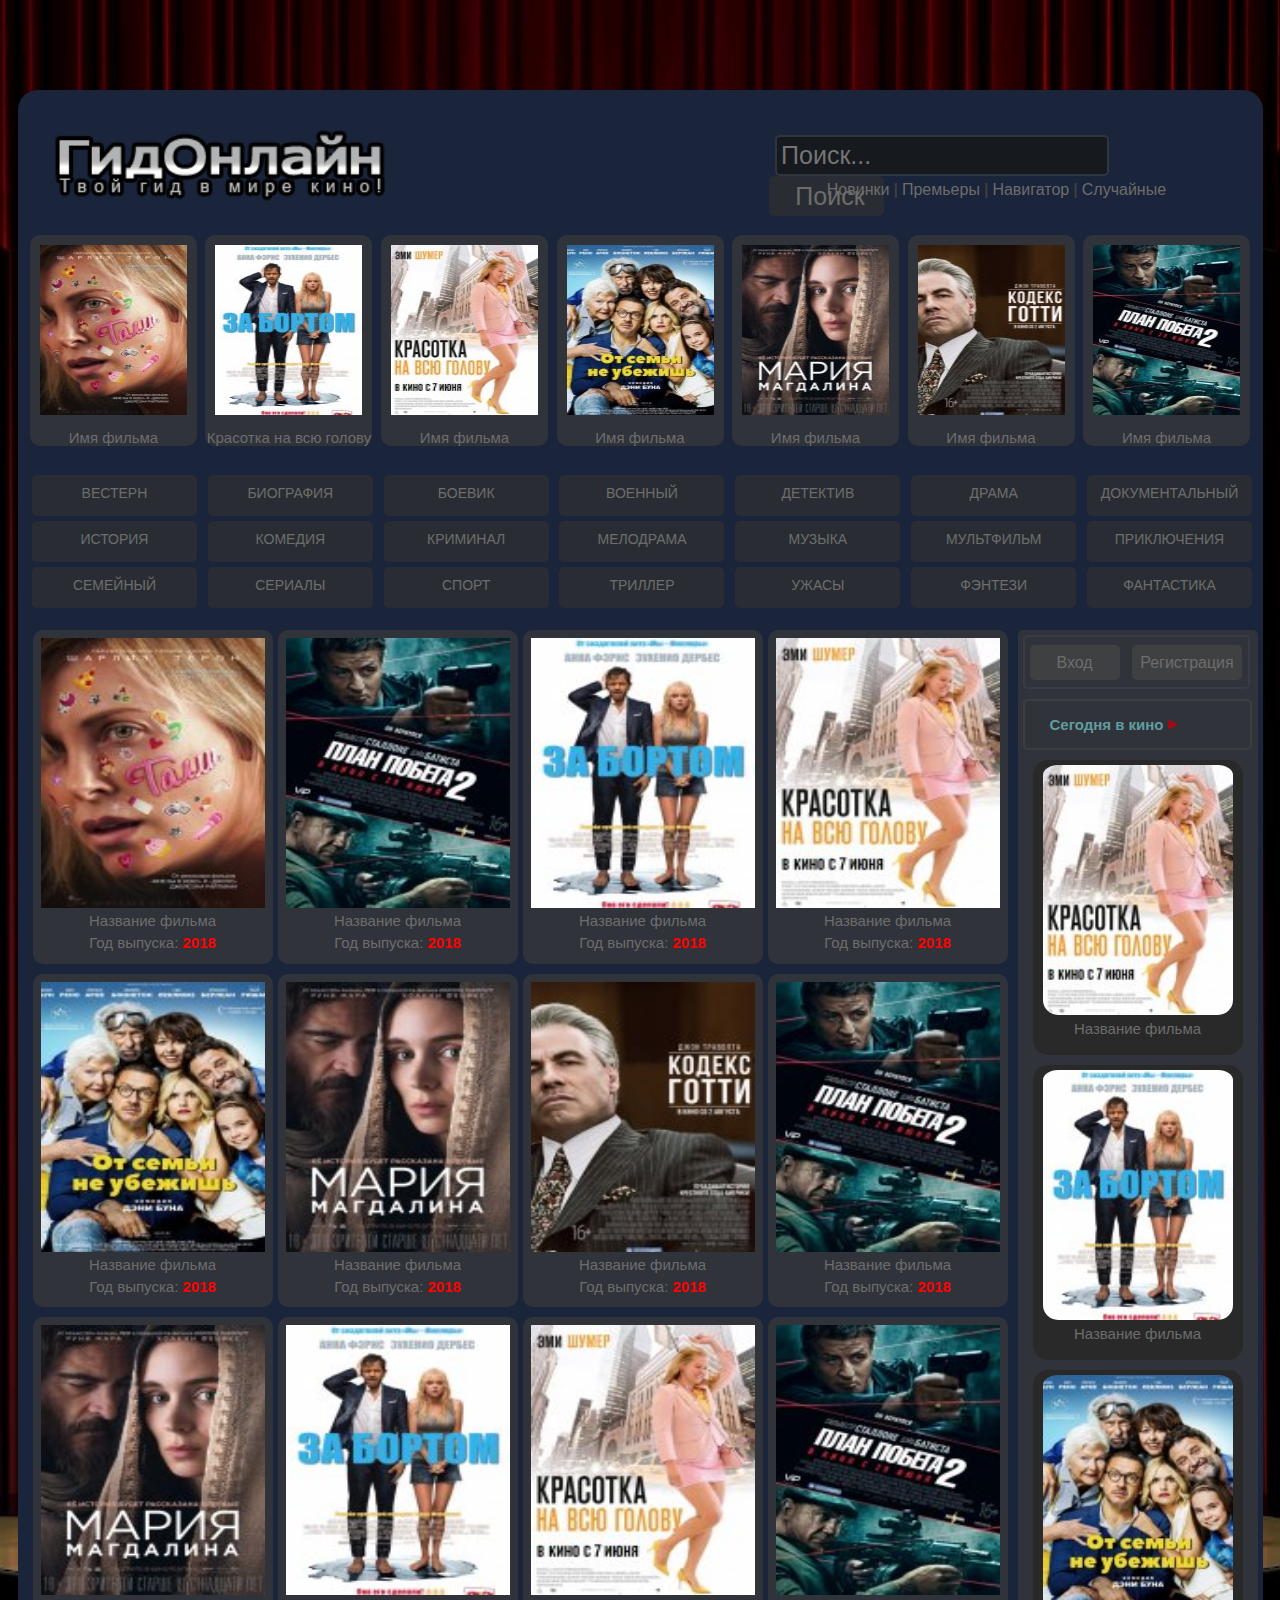
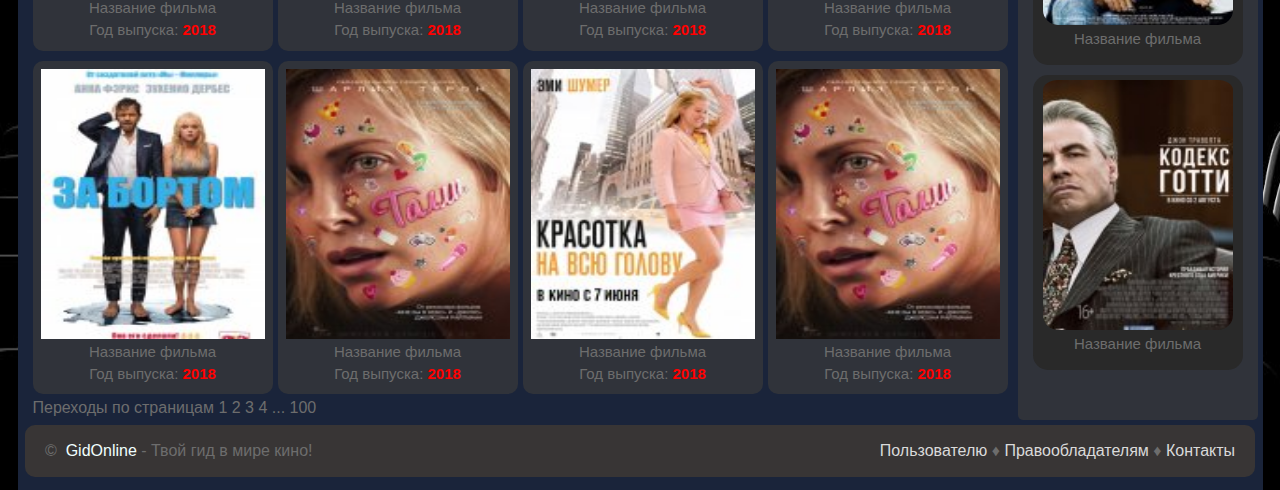
==== GidOnline/index.html @ 8ca854ca "Online cinema" ====
<!DOCTYPE html>
<html lang="ru">
<head>
    <meta charset="UTF-8">
    <meta http-equiv="X-UA-Compatible" content="ie=edge">
    <meta name="description" content="GidOnline - твой гид в мире кино. Онлайн ресурс для просмотра фильмов и сериалов.">
    <meta name="keywords" content="GidOnline, Онлайн сериалы, Онлайн смотреть фильмы">
    <title>GidOnline</title>
    <link rel="icon" href="image/ServiceImg/h-logo.png" type="image/x-icon">
    <link rel="stylesheet" href="style/style.css">
    <!--[if lt IE 9]>
        <script src="https://oss.maxcdn.com/libs/html5shiv/3.7.0/html5shiv.js"></script>
        <script src="https://oss.maxcdn.com/libs/respond.js/1.4.2/respond.min.js"></script>
    <![endif]-->
</head>
<body>
    <header class="header">
        <div class="container">
            <div class="logo">
                <a href="index.html"><img src="image/ServiceImg/gidonline.png" title="GidOnline" alt=""></a>
            </div>
            <div class="navigation">
                <div class="search">
                    <form method="get" name="search" id="search" action="#">
                        <input type="text" name="inputSearch" id="inputSearch" title="Search" class="inputSearch" placeholder="Поиск...">
                        <input id="btnSearch" title="Search" type="submit" name="submit" class="btnSearch" value=" Поиск">
                    </form>
                </div>
                <div class="menu">
                    <ul>
                        <li><a href="#" class="item-nav">Новинки</a><span>|</span></li>
                        <li><a href="#" class="item-nav">Премьеры</a><span>|</span></li>
                        <li><a href="#" class="item-nav">Навигатор</a><span>|</span></li>
                        <li><a href="#" class="item-nav">Случайные</a></li>
                    </ul>
                </div>
            </div>
        </div>
    </header>
    <section class="premiere">
       <div class="container">
           <a href="movie.html"  class="card ">
               <img src="image/1.jpg" title="image" alt="">
               <p>Имя фильма</p>
           </a>
           
           <a href="movie.html"  class="card ">
               <img src="image/2.jpg" title="image" alt="">
               <p>Красотка на всю голову</p>
           </a>
           
           <a href="movie.html"  class="card ">
               <img src="image/3.jpg" title="image" alt="">
               <p>Имя фильма </p>
           </a>
           
           <a href="movie.html"  class="card ">
               <img src="image/4.jpg" title="image" alt="">
               <p>Имя фильма</p>
           </a>
           
           <a href="movie.html"  class="card ">
               <img src="image/5.jpg" title="image" alt="">
               <p>Имя фильма</p>
           </a>
           
           <a href="movie.html"  class="card ">
               <img src="image/6.jpg" title="image" alt="">
               <p>Имя фильма</p>
           </a>
           
           <a href="movie.html"  class="card ">
               <img src="image/7.jpg" title="image" alt="">
               <p>Имя фильма</p>
           </a>
           
       </div>
    </section>
    
    <section class="genre">
       <div class="container">
           <div>
               <a href="#">вестерн</a>
               <a href="#">история</a>
               <a href="#">семейный</a>
           </div> 
           <div>
               <a href="#">биография</a>
               <a href="#">комедия</a>
               <a href="#">сериалы</a>
           </div>
           <div>
               <a href="#">боевик</a>
               <a href="#">криминал</a>
               <a href="#">спорт</a>
           </div>
           <div>
               <a href="#">военный</a>
               <a href="#">мелодрама</a>
               <a href="#">триллер</a>
           </div>
           <div>
               <a href="#">детектив</a>
               <a href="#">музыка</a>
               <a href="#">ужасы</a>
           </div>
           <div>
               <a href="#">драма</a>
               <a href="#">мультфильм</a>
               <a href="#">фэнтези</a>
           </div>
           <div class="item7">
               <a href="#">документальный</a>
               <a href="#">приключения</a> 
               <a href="#">фантастика</a>
           </div>
       </div>
    </section>
    
    
    
    <section class="content-main">
        <div class="container">
           
                <a href="movie.html" class="card">
                    <img src="image/1.jpg" alt="">
                    <p>Название фильма</p>
                    <p>Год выпуска: <span> 2018 </span></p>
                </a>
            
            <a href="movie.html" class="card">
                    <img src="image/7.jpg" alt="">
                    <p>Название фильма</p>
                    <p>Год выпуска: <span> 2018 </span></p>
                </a>
                
                <a href="movie.html" class="card">
                    <img src="image/2.jpg" alt="">
                    <p>Название фильма</p>
                    <p>Год выпуска: <span> 2018 </span></p>
                </a>
                
                <a href="movie.html" class="card">
                    <img src="image/3.jpg" alt="">
                    <p>Название фильма</p>
                    <p>Год выпуска: <span> 2018 </span></p>
                </a>
                
                <a href="movie.html" class="card">
                    <img src="image/4.jpg" alt="">
                    <p>Название фильма</p>
                    <p>Год выпуска: <span> 2018 </span></p>
                </a>
                
                <a href="movie.html" class="card">
                    <img src="image/5.jpg" alt="">
                    <p>Название фильма</p>
                    <p>Год выпуска: <span> 2018 </span></p>
                </a>
                
                
                <a href="movie.html" class="card">
                    <img src="image/6.jpg" alt="">
                    <p>Название фильма</p>
                    <p>Год выпуска: <span> 2018 </span></p>
                </a>
                
                 <a href="movie.html" class="card">
                    <img src="image/7.jpg" alt="">
                    <p>Название фильма</p>
                    <p>Год выпуска: <span> 2018 </span></p>
                </a>
                
                <a href="movie.html" class="card">
                    <img src="image/5.jpg" alt="">
                    <p>Название фильма</p>
                    <p>Год выпуска: <span> 2018 </span></p>
                </a>
                
                <a href="movie.html" class="card">
                    <img src="image/2.jpg" alt="">
                    <p>Название фильма</p>
                    <p>Год выпуска: <span> 2018 </span></p>
                </a>
                
                
                <a href="movie.html" class="card">
                    <img src="image/3.jpg" alt="">
                    <p>Название фильма</p>
                    <p>Год выпуска: <span> 2018 </span></p>
                </a>
                
                <a href="movie.html" class="card">
                    <img src="image/7.jpg" alt="">
                    <p>Название фильма</p>
                    <p>Год выпуска: <span> 2018 </span></p>
                </a>
                
                <a href="movie.html" class="card">
                    <img src="image/2.jpg" alt="">
                    <p>Название фильма</p>
                    <p>Год выпуска: <span> 2018 </span></p>
                </a>
                
                <a href="movie.html" class="card">
                    <img src="image/1.jpg" alt="">
                    <p>Название фильма</p>
                    <p>Год выпуска: <span> 2018 </span></p>
                </a>
                
                
                <a href="movie.html" class="card">
                    <img src="image/3.jpg" alt="">
                    <p>Название фильма</p>
                    <p>Год выпуска: <span> 2018 </span></p>
                </a>
                
                <a href="movie.html" class="card">
                    <img src="image/1.jpg" alt="">
                    <p>Название фильма</p>
                    <p>Год выпуска: <span> 2018 </span></p>
                </a>
            <div>Переходы по страницам 1 2 3 4 ... 100</div>
            
        </div>
        <div class="right"> 
           <div class="open">
               <button type="button" class="btn btn-Enter">Вход</button>
               <button type="button" class="btn btn-Registr">Регистрация</button>
           </div>
           <div class="cinema">
               <div class="now-cinema">
                   <h2>Сегодня в кино <img src="image/ServiceImg/Arrow.png" alt=""></h2>
               </div>
               <a href="#card" class="card">
                   <div>
                       <img src="image/3.jpg" alt="">
                       <p>Название фильма</p>
                   </div>
               </a>
               
               <a href="#card" class="card">
                   <div>
                       <img src="image/2.jpg" alt="">
                       <p>Название фильма</p>
                   </div>
               </a>
               
               <a href="#card" class="card">
                   <div>
                       <img src="image/4.jpg" alt="">
                       <p>Название фильма</p>
                   </div>
               </a>
               
               <a href="#card" class="card">
                   <div>
                       <img src="image/6.jpg" alt="">
                       <p>Название фильма</p>
                   </div>
               </a>
            </div>
        </div>
    </section>
    <footer class="footer">
        <div class="container">
            <div class="info">
                <p> ©&nbsp; <a href="#">GidOnline</a> - Твой гид в мире кино!</p>
            </div>
            <div class="info-link">
                <p><a href="faq.html">Пользователю</a> ♦ <a href="rights.html">Правообладателям</a> ♦ <a href="contact.html">Контакты</a></p>
            </div>
        </div>
    </footer>
</body>
</html>
---- GidOnline/style/style.css ----
body{
    margin: 0;
    padding: 0;
    width: 100%;
    background-image: url("../image/ServiceImg/bg1.jpg");
    background-size: 100% 100%;
    background-color: #111;
    font-family: Verdana, Geneva, sans-serif;
    color: #6d6d6d;
    -moz-user-select: none;
    -webkit-user-select: none;
    -ms-user-select: none;
    -o-user-select: none;
    user-select: none;
}

/*
    Header
*/
    
.header{
    width: 1245px;
    height: 140px;
    margin: auto;
    margin-top: 90px;
    background-color: #1a243a;
    border-radius: 20px 20px 0 0;
}

.container{
    width: 98%;
    margin: 0 auto;
    padding-top: 20px;
    display: flex;
    justify-content:space-between;
}

.container .logo img{
    width: 380px; 
    height: 100px;
}

.navigation{
    width: 445px;
    margin-right: 30px;
    position: relative;  
}

.navigation .search{
    position: absolute;
    top: 25px;
    right: 0;
    font-size: 25px;
    color: #6d6d6d;
}


.navigation .search .inputSearch{
    background-color: #16191e;
    border: 2px solid #2f363f;
    padding: 4px;
    border-radius: 5px;
    font-size: inherit;
    color: inherit;
    transition: all .4s ease-in-out;
    outline: none;
}

.navigation .search .inputSearch:hover{
    border: 2px solid #424951;
    transition: all .4s ease-in-out;
}

.navigation .search .btnSearch{
    width: 115px;
    height: 40px;
    border: none;
    background-color: #292d33;
    border-radius: 5px;
    font-size: inherit;
    margin-left:  -6px;
    color: inherit;
    cursor: pointer;
    transition: all .4s ease-in-out;
    outline: none;
}

.navigation .search .btnSearch:hover{
    border: 1px solid #3d3e3f;
    background-color: #393b3f;
    transition: all .4s ease-in-out;
}



.navigation .menu{
    position: absolute;
    top: 55px;
    right: 50px;
    font-size: 16px;
    color: #6d6d6d;
}

.navigation .menu ul{
    display: flex;
    list-style: none;
}

.navigation .menu a{
    text-decoration: none;
    padding-right: 4px;
    padding-left: 4px; 
    color: #6d6d6d;
}

.navigation .menu a:hover{
    color: #999494;
    transition: all .4s ease-in-out;
}

.navigation .menu span{
    font-weight: bold;
    color: #3f3e3e;
}

/*
    Header
*/



/*
    Premiere
*/

.premiere{
    width: 1245px;
    height: 245px;
    margin: 0 auto;
    background-color: #1a243a;
}

.premiere .container{
    padding: 5px 0;
}

.premiere .container .card{
    width: 167px;
    background-color: #30333a;
    text-decoration: none;
    border-radius: 10px;
    transition: all .2s ease-in-out;
}

.premiere .card img{
    width: 147px;
    height: 170px;
    margin: 10px;
}

.premiere .card p{
    text-align: center;
    font-size: 15px;
    margin: 0;
    overflow: hidden;
    color: #6d6d6d;
}

.premiere .card:hover{
    background-color: #44464c;
    transition: all .2s ease-in-out;
}


/*
    Premiere
*/

/*
    Genre
*/
.genre{
    width: 1245px;
    height: 150px;
    margin: 0 auto;
    background-color: #1a243a;
}

.genre .container{
    padding: 0;
}

.genre .container div{
    width: 165px;
    transition: all .2s ease-in-out;
}

.genre .container div  a{
    display: inline-block;
    width: 165px;
    height: 31px;
    border: none;
    text-decoration: none;
    text-align: center;
    vertical-align:middle;
    padding-top: 10px;
    background-color: #292d33;
    border-radius: 5px;
    font-size: 14px;
    text-transform: uppercase;
    margin: 0 5px 5px 2px; 
    color: inherit;
    cursor: pointer;
    transition: all .4s ease-in-out;
    outline: none;
}

.genre .container div  a:hover{
    background-color: #464a51;
}

/*
    Genre
*/

/*
    Content-main
*/
.content-main{
    display: flex;
    width: 1245px;
    min-height: 1350px;
    margin: 0 auto;
    background-color: #1a243a;
}

.content-main .container{
    width: 980px;
    height: 1450px;
    padding: 0;
    margin: 0;
    margin-left: 15px;
    flex-wrap: wrap;
    justify-content: flex-start;
}


.content-main .container .card{
    width: 240px;
    background-color: #30333a;
    text-decoration: none;
    border-radius: 10px;
    transition: all .3s ease-in-out;
    margin: 5px;
    margin-left: 0;
}

.content-main .card img{
    width: 224px;
    height: 270px;
    margin: 8px;
    margin-bottom: 0;
}

.content-main .card p{
    text-align: center;
    font-size: 15px;
    margin: 0;
    overflow: hidden;
    color: #6d6d6d;
}

.content-main .card span{
    color: red;
    font-weight: 600;
}

.content-main .card p:last-child{
    padding: 5px 0;
}

.content-main .card:hover{
    background-color: #44464c;
    transition: all .3s ease-in-out;
}



/*
    right
*/

.content-main .right{
    width: 230px;
    height: 1380px;
    margin: 5px;
    padding: 5px;
    border-radius: 5px;
    background-color: #30333a;
}

.right .open{
    width: 223px;
    height: 50px;
    border: 2px solid #393c42;
    border-radius: 5px;
}

.right .open .btn{
    height: 35px;
    border: none;
    margin: 8px 4px;
    background-color: #3f4042;
    border-radius: 5px;
    font-size: inherit;
    color: inherit;
    cursor: pointer;
    transition: all .4s ease-in-out;
    outline: none;
}

.right .open .btn:hover{
    border: 1px solid #3d3e3f;
    background-color: #464a51;
    transition: all .4s ease-in-out;
}

.right .open .btn-Enter{
    width: 90px;
    margin-left: 5px;
}

.right .open .btn-Registr{
    width: 110px;
}

.now-cinema{
    width: 225px;
    margin: 0;
    margin-top: 10px;
    border-radius: 5px;
    border: 2px solid #3d3e3f;
    transition: all .4s ease-in-out;
}

.now-cinema h2{
    font-size: 15px;  
    padding-left: 25px;
    margin: 15px 0;
    color: cadetblue;
}

.cinema .card{
    text-decoration: none;
    font-size: 15px;
}

.cinema .card div{
    width: 210px;
    height: 295px;
    margin: auto;
    margin-top: 10px;
    border-radius: 15px;
    background-color: #292929;
    transition: all .3s ease-in-out;
    margin-bottom: 10px;
}

.cinema .card :hover{
    background-color: #aba;
    color: red;
    transition: all .3s ease-in-out;
}

.cinema .card div img{
    display: block;
    margin: 0 auto;
    width: 190px;
    height: 250px;
    padding: 5px 0 0 0;
    border-radius: 15px;
}


/*
    right
*/


/*
    Content-main
*/


/*
    Footer
*/

.footer{
    width: 1245px;
    height: 65px;
    margin: 0 auto;
    background-color: #1a243a;
}

.footer .container{
    background-color: #383535;
    border-radius: 10px;
    padding: 1px 5px;
    
}

.info{
    padding-left: 15px; 
}

.info a{
    text-decoration: none;
    color: azure;
}

.info-link{
    padding-right: 15px;
}


.info-link a{
    text-decoration: none;
    color: #dadada;
}

/*
    Footer
*/





/*
        FAQ .html
*/



.faq{
    width: 1245px;
    height: 755px;
    margin: auto;
    background-color: #1a243a;
    
}

.main .container{
    display: block;
    border: 2px solid #34363e;
    border-radius: 5px;
    padding: 8px;
    background-color: #151c25;
    width: 95%;
}

.faq h1{
    text-align: center;
    background-color: #34363e;
    border-radius: 5px;
}

.faq h3{
    padding: 5px; 
    background-color: #34363e;
    border-radius: 5px;
    margin: 0;
}


.faq p{
    padding: 5px; 
    text-align: justify;
    border-radius: 5px;
    margin: 5px 20px;
}

.faq span{
    color: #a01313;
}


/*
        FAQ .html
*/


/*
        CONTACT .html
*/


.contact{
    width: 1245px;
    height: 530px;
    margin: auto;
    background-color: #1a243a;
    
}

.contact .container{
    height: 500px; 
    position: relative;
    display: block;
    border: 2px solid #34363e;
    border-radius: 5px;
    padding: 8px;
    background-color: #151c25;
    width: 95%;
}


.contact .email{
    border-radius: 10px;
    background-color: #222325;
    padding: 10px;
}

.contact .email a{
    text-decoration: none;
    color: darkred;
}

.contact img{
    width: 350px;
    height: 200px;
    position: absolute;
    bottom: 180px;
    right: 100px;
}




/*
        CONTACT .html
*/


/*
        Movie.html
*/

.content-main .container{
    height:  auto;
}

.container .info-movie{
    width: 940px;
    height: 350px;
    display: flex;
    justify-content: flex-start;
    background-color: #30333a;
    padding: 10px;
    margin-top: 5px;
    border-radius: 5px;
    
}

.info-movie .img-logo {
    height: 350px;
}

.info-movie .img-logo img{
    width: 200px;
    height: 320px;
    border: 1px solid #000;
}

.info-movie .info-text{
    height: 350px;
    padding: 0 5px 5px 5px;
    margin-left: 30px;
}

.r-1 {
    background-color: #222;
}

.info-text .r-1{
    display: flex;
    justify-content: flex-start;
    width:  auto;
    height: 50px;
}

.info-text .r-2{
    display: flex;
    justify-content: flex-start;
    width:  auto;
    height: 50px;
}

.info-item{
    width: 190px;
    margin-left: 5px;
    padding-left: 5px;
}

.info-answer{
    margin-left: 50px;
    padding-right: 5px;
    margin-right: 5px;
}

.info-answer p span{
    text-transform: uppercase;
}

.info-answer span::first-letter {
    color: #F00;
    font-weight: bold;
    font-size: 16px;
    margin-right: 1px;
}


/*
    About-movie
*/

.about-movie{
    box-sizing: border-box;
    margin: 10px 0;
    padding: 0 10px;
    width: 960px;
    border-radius: 5px;
    background-color:  #30333a;
    text-align: justify;
}

.about-movie h3{
    display: inline-block;
    font-size: 26px;
    font-weight: 500;
    margin: 15px 0;
}

.about-movie h3::first-letter{
    color: red;
    font-weight: bold;
}

.container .about-movie p{
    margin: 0;
    line-height: 26px;
}

.container .video-trailer {
    overflow: hidden;
    border-radius: 15px;
}

/*
    About-movie
*/

/*
    commit
*/

.commit {
    overflow: hidden;
   min-height: 300px;
   margin: 10px 0;
   padding: 10px ;
   box-sizing: border-box;
   width: 960px;
   background-color: #222;
   border-radius: 10px;
}

.commit .title-cm{
    display: inline-block;
    font-size: 19px;
}

.commit .title-cm::first-letter {
    color: #F00;
    font-weight: bold;
    font-size: 20px;
    margin-right: 1px;
}

.contact-form{
    margin: 8px 0;
}

.contact-form input, textarea{
    background-color: #3d3939;
    border: none;
    font-size: 18px;
    color: #ccc;
    line-height: 25px;
    box-sizing: border-box;
    padding: 2px 2px;
}

.comment-form .comment{
    width: 600px;
    height: 150px;
}

.form-input input{
    width: 115px;
    height: 40px;
    border: none;
    background-color: #3d3939;
    border-radius: 5px;
    font-size: inherit;
    color: inherit;
    cursor: pointer;
    transition: all .4s ease-in-out;
    outline: none;
    font-weight: 700;
}

.form-input input:hover{
    background-color: #545050;
    transition: all .4s ease-in-out;
}

/*
    commit
*/

/*
        Movie.html
*/
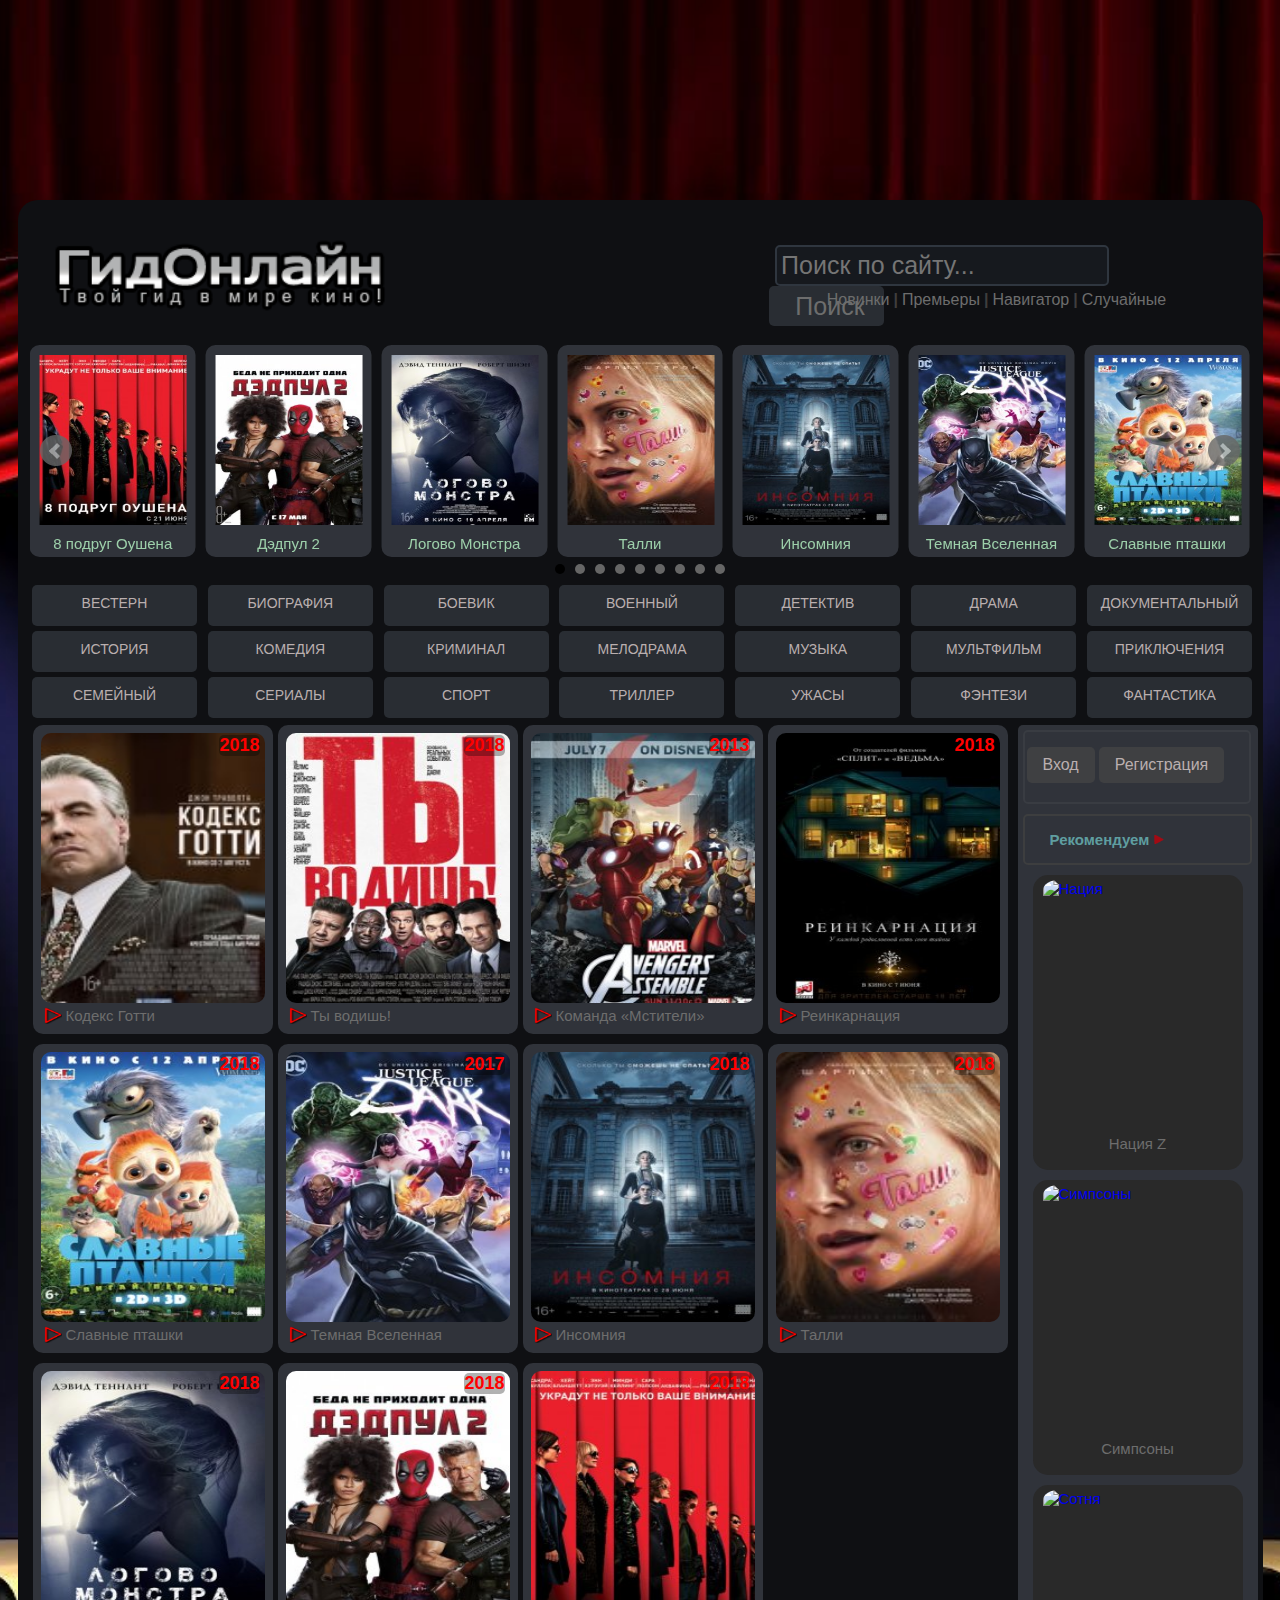
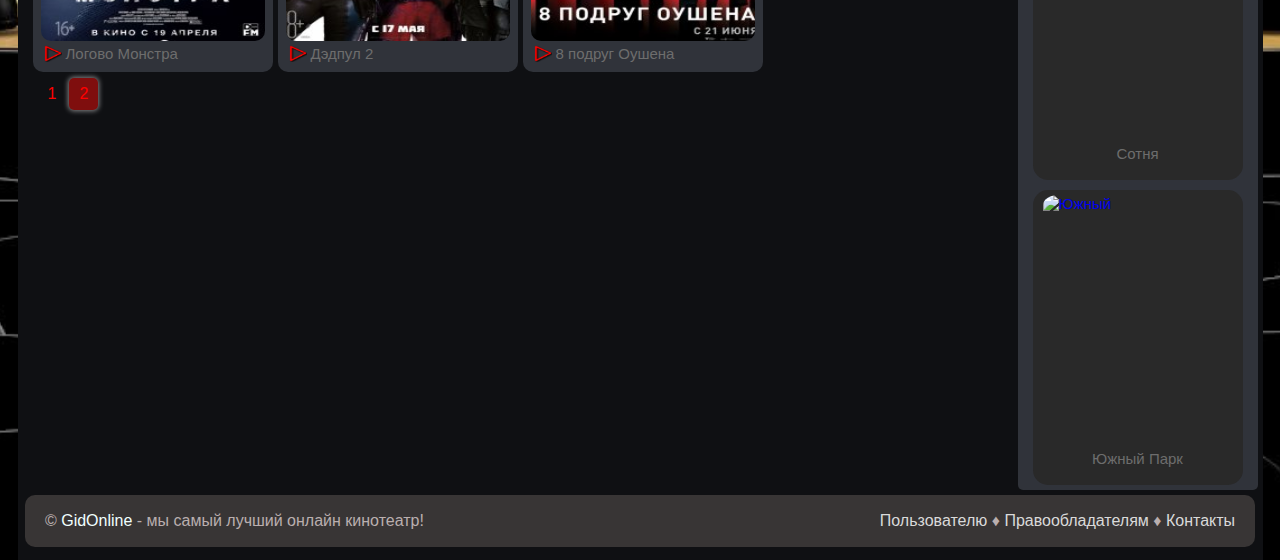
==== commit d8254852: "add new style gidonline site" ====
--- a/GidOnline/index.html
+++ b/GidOnline/index.html
@@ -1,276 +1,286 @@
+﻿
 <!DOCTYPE html>
 <html lang="ru">
 <head>
     <meta charset="UTF-8">
-    <meta http-equiv="X-UA-Compatible" content="ie=edge">
-    <meta name="description" content="GidOnline - твой гид в мире кино. Онлайн ресурс для просмотра фильмов и сериалов.">
+    <meta http-equiv="X-UA-Compatible" content="IE=edge">
+    <meta name="viewport" content="width=device-width, initial-scale=1">
+    <title>GidOnline - мы самый лучший онлайн кинотеатр!</title>
+    <meta name="description" content="GidOnline - мы самый лучший онлайн кинотеатр!. Онлайн ресурс для просмотра фильмов и сериалов.">
+    <meta property="og:title" content=GidOnline - мы самый лучший онлайн кинотеатр!>
+    <meta property="og:type" content="article">
     <meta name="keywords" content="GidOnline, Онлайн сериалы, Онлайн смотреть фильмы">
-    <title>GidOnline</title>
+    <meta property="og:description" content="GidOnline - мы самый лучший онлайн кинотеатр!. Онлайн ресурс для просмотра фильмов и сериалов.">
+    <meta property="og:url" content="https://GidOnline.net">
     <link rel="icon" href="image/ServiceImg/h-logo.png" type="image/x-icon">
+    <link href="style/jquery.bxslider.min.css" rel="stylesheet" />
     <link rel="stylesheet" href="style/style.css">
+
+
     <!--[if lt IE 9]>
-        <script src="https://oss.maxcdn.com/libs/html5shiv/3.7.0/html5shiv.js"></script>
-        <script src="https://oss.maxcdn.com/libs/respond.js/1.4.2/respond.min.js"></script>
-    <![endif]-->
+     <script src="https://html5shiv.googlecode.com/svn/trunk/html5.js"></script><![endif]-->
 </head>
-<body>
+<body id="top">
     <header class="header">
         <div class="container">
             <div class="logo">
-                <a href="index.html"><img src="image/ServiceImg/gidonline.png" title="GidOnline" alt=""></a>
+                <a href='/'><img src="image/ServiceImg/gidonline.png" title="GidOnline - самый лучший онлайн кинотеатр!" alt=""></a>
             </div>
             <div class="navigation">
                 <div class="search">
-                    <form method="get" name="search" id="search" action="#">
-                        <input type="text" name="inputSearch" id="inputSearch" title="Search" class="inputSearch" placeholder="Поиск...">
-                        <input id="btnSearch" title="Search" type="submit" name="submit" class="btnSearch" value=" Поиск">
+                    <form action="/" id="search" method="post">
+                        <input type="text" name="inputSearch" id="inputSearch" title="Search" class="inputSearch" placeholder="Поиск по сайту...">
+                        <input id="btnSearch" type="submit" name="submit" class="btnSearch" value=" Поиск">
                     </form>
                 </div>
                 <div class="menu">
                     <ul>
-                        <li><a href="#" class="item-nav">Новинки</a><span>|</span></li>
+                        <li><a class="item-nav" href="/Home/newsMovie">Новинки</a><span>|</span></li>
                         <li><a href="#" class="item-nav">Премьеры</a><span>|</span></li>
                         <li><a href="#" class="item-nav">Навигатор</a><span>|</span></li>
-                        <li><a href="#" class="item-nav">Случайные</a></li>
+                        <li> <a class="item-nav" href="/Home/random">Случайные</a></li>
                     </ul>
                 </div>
             </div>
         </div>
     </header>
+
+
+
     <section class="premiere">
-       <div class="container">
-           <a href="movie.html"  class="card ">
-               <img src="image/1.jpg" title="image" alt="">
-               <p>Имя фильма</p>
-           </a>
-           
-           <a href="movie.html"  class="card ">
-               <img src="image/2.jpg" title="image" alt="">
-               <p>Красотка на всю голову</p>
-           </a>
-           
-           <a href="movie.html"  class="card ">
-               <img src="image/3.jpg" title="image" alt="">
-               <p>Имя фильма </p>
-           </a>
-           
-           <a href="movie.html"  class="card ">
-               <img src="image/4.jpg" title="image" alt="">
-               <p>Имя фильма</p>
-           </a>
-           
-           <a href="movie.html"  class="card ">
-               <img src="image/5.jpg" title="image" alt="">
-               <p>Имя фильма</p>
-           </a>
-           
-           <a href="movie.html"  class="card ">
-               <img src="image/6.jpg" title="image" alt="">
-               <p>Имя фильма</p>
-           </a>
-           
-           <a href="movie.html"  class="card ">
-               <img src="image/7.jpg" title="image" alt="">
-               <p>Имя фильма</p>
-           </a>
-           
-       </div>
+        <div class="container">
+            <ul class="bxslider ">
+                <li class="card">
+                    <a href='/Home/Movie/1' class="card ">
+                        <img img src=image/LogoMovieImg/7ac196477_200x300.jpg alt=8 подруг Оушена>
+                        <p>8 подруг Оушена</p>
+                    </a>
+                </li>
+                <li class="card">
+                    <a href='/Home/Movie/2' class="card ">
+                        <img img src=image/LogoMovieImg/cb8f66329_200x300.jpg alt=Дэдпул 2>
+                        <p>Дэдпул 2</p>
+                    </a>
+                </li>
+                <li class="card">
+                    <a href='/Home/Movie/27' class="card ">
+                        <img img src=image/LogoMovieImg/8340bf316_200x300.jpg alt=Логово Монстра>
+                        <p>Логово Монстра</p>
+                    </a>
+                </li>
+                <li class="card">
+                    <a href='/Home/Movie/28' class="card ">
+                        <img img src=image/LogoMovieImg/1.jpg alt=Талли>
+                        <p>Талли</p>
+                    </a>
+                </li>
+                <li class="card">
+                    <a href='/Home/Movie/30' class="card ">
+                        <img img src=image/LogoMovieImg/8162d28e0_200x300.jpg alt=Инсомния>
+                        <p>Инсомния</p>
+                    </a>
+                </li>
+                <li class="card">
+                    <a href='/Home/Movie/31' class="card ">
+                        <img img src=image/LogoMovieImg/cef6ce5d7_200x300.jpg alt=Темная Вселенная>
+                        <p>Темная Вселенная</p>
+                    </a>
+                </li>
+                <li class="card">
+                    <a href='/Home/Movie/33' class="card ">
+                        <img img src=image/LogoMovieImg/cef6ce5d17_200x300.jpg alt=Славные пташки>
+                        <p>Славные пташки</p>
+                    </a>
+                </li>
+                <li class="card">
+                    <a href='/Home/Movie/34' class="card ">
+                        <img img src=image/LogoMovieImg/cef6c1e5d17_200x300.jpg alt=Реинкарнация>
+                        <p>Реинкарнация</p>
+                    </a>
+                </li>
+                <li class="card">
+                    <a href='/Home/Movie/35' class="card ">
+                        <img img src=image/LogoMovieImg/18d7476242_200x300.jpg alt=Команда &#171;Мстители&#187;>
+                        <p>Команда &#171;Мстители&#187;</p>
+                    </a>
+                </li>
+            </ul>
+        </div>
     </section>
-    
+    <script src="js/jquery-3.3.1.min.js"></script>
+
+    <script>
+    $(document).ready(function () {
+        $('.bxslider').bxSlider({
+            mode: 'horizontal',
+            moveSlides: 1,
+            slideMargin: 10,
+            infiniteLoop: true,
+            slideWidth: 500,
+            minSlides: 7,
+            maxSlides: 9,
+            speed: 800
+        });
+    });
+    </script>
+
     <section class="genre">
-       <div class="container">
-           <div>
-               <a href="#">вестерн</a>
-               <a href="#">история</a>
-               <a href="#">семейный</a>
-           </div> 
-           <div>
-               <a href="#">биография</a>
-               <a href="#">комедия</a>
-               <a href="#">сериалы</a>
-           </div>
-           <div>
-               <a href="#">боевик</a>
-               <a href="#">криминал</a>
-               <a href="#">спорт</a>
-           </div>
-           <div>
-               <a href="#">военный</a>
-               <a href="#">мелодрама</a>
-               <a href="#">триллер</a>
-           </div>
-           <div>
-               <a href="#">детектив</a>
-               <a href="#">музыка</a>
-               <a href="#">ужасы</a>
-           </div>
-           <div>
-               <a href="#">драма</a>
-               <a href="#">мультфильм</a>
-               <a href="#">фэнтези</a>
-           </div>
-           <div class="item7">
-               <a href="#">документальный</a>
-               <a href="#">приключения</a> 
-               <a href="#">фантастика</a>
-           </div>
-       </div>
+        <div class="container">
+            <div>
+                <a href="">Вестерн</a>
+                <a href="">История</a>
+                <a href="">Семейный</a>
+            </div>
+            <div>
+                <a href="">Биография</a>
+                <a href="">Комедия</a>
+                <a href="">Сериалы</a>
+            </div>
+            <div>
+                <a href="">Боевик</a>
+                <a href="">Криминал</a>
+                <a href="">Спорт</a>
+            </div>
+            <div>
+                <a href="">Военный</a>
+                <a href="">Мелодрама</a>
+                <a href="">Триллер</a>
+            </div>
+            <div>
+                <a href="">Детектив</a>
+                <a href="">Музыка</a>
+                <a href="">Ужасы</a>
+            </div>
+            <div>
+                <a href="">Драма</a>
+                <a href="">Мультфильм</a>
+                <a href="">Фэнтези</a>
+            </div>
+            <div class="item7">
+                <a href="">Документальный</a>
+                <a href="">Приключения</a>
+                <a href="">Фантастика</a>
+            </div>
+        </div>
     </section>
-    
-    
-    
+
     <section class="content-main">
         <div class="container">
-           
-                <a href="movie.html" class="card">
-                    <img src="image/1.jpg" alt="">
-                    <p>Название фильма</p>
-                    <p>Год выпуска: <span> 2018 </span></p>
-                </a>
-            
-            <a href="movie.html" class="card">
-                    <img src="image/7.jpg" alt="">
-                    <p>Название фильма</p>
-                    <p>Год выпуска: <span> 2018 </span></p>
-                </a>
-                
-                <a href="movie.html" class="card">
-                    <img src="image/2.jpg" alt="">
-                    <p>Название фильма</p>
-                    <p>Год выпуска: <span> 2018 </span></p>
-                </a>
-                
-                <a href="movie.html" class="card">
-                    <img src="image/3.jpg" alt="">
-                    <p>Название фильма</p>
-                    <p>Год выпуска: <span> 2018 </span></p>
-                </a>
-                
-                <a href="movie.html" class="card">
-                    <img src="image/4.jpg" alt="">
-                    <p>Название фильма</p>
-                    <p>Год выпуска: <span> 2018 </span></p>
-                </a>
-                
-                <a href="movie.html" class="card">
-                    <img src="image/5.jpg" alt="">
-                    <p>Название фильма</p>
-                    <p>Год выпуска: <span> 2018 </span></p>
-                </a>
-                
-                
-                <a href="movie.html" class="card">
-                    <img src="image/6.jpg" alt="">
-                    <p>Название фильма</p>
-                    <p>Год выпуска: <span> 2018 </span></p>
-                </a>
-                
-                 <a href="movie.html" class="card">
-                    <img src="image/7.jpg" alt="">
-                    <p>Название фильма</p>
-                    <p>Год выпуска: <span> 2018 </span></p>
-                </a>
-                
-                <a href="movie.html" class="card">
-                    <img src="image/5.jpg" alt="">
-                    <p>Название фильма</p>
-                    <p>Год выпуска: <span> 2018 </span></p>
-                </a>
-                
-                <a href="movie.html" class="card">
-                    <img src="image/2.jpg" alt="">
-                    <p>Название фильма</p>
-                    <p>Год выпуска: <span> 2018 </span></p>
-                </a>
-                
-                
-                <a href="movie.html" class="card">
-                    <img src="image/3.jpg" alt="">
-                    <p>Название фильма</p>
-                    <p>Год выпуска: <span> 2018 </span></p>
-                </a>
-                
-                <a href="movie.html" class="card">
-                    <img src="image/7.jpg" alt="">
-                    <p>Название фильма</p>
-                    <p>Год выпуска: <span> 2018 </span></p>
-                </a>
-                
-                <a href="movie.html" class="card">
-                    <img src="image/2.jpg" alt="">
-                    <p>Название фильма</p>
-                    <p>Год выпуска: <span> 2018 </span></p>
-                </a>
-                
-                <a href="movie.html" class="card">
-                    <img src="image/1.jpg" alt="">
-                    <p>Название фильма</p>
-                    <p>Год выпуска: <span> 2018 </span></p>
-                </a>
-                
-                
-                <a href="movie.html" class="card">
-                    <img src="image/3.jpg" alt="">
-                    <p>Название фильма</p>
-                    <p>Год выпуска: <span> 2018 </span></p>
-                </a>
-                
-                <a href="movie.html" class="card">
-                    <img src="image/1.jpg" alt="">
-                    <p>Название фильма</p>
-                    <p>Год выпуска: <span> 2018 </span></p>
-                </a>
-            <div>Переходы по страницам 1 2 3 4 ... 100</div>
-            
-        </div>
-        <div class="right"> 
-           <div class="open">
-               <button type="button" class="btn btn-Enter">Вход</button>
-               <button type="button" class="btn btn-Registr">Регистрация</button>
-           </div>
-           <div class="cinema">
-               <div class="now-cinema">
-                   <h2>Сегодня в кино <img src="image/ServiceImg/Arrow.png" alt=""></h2>
-               </div>
-               <a href="#card" class="card">
-                   <div>
-                       <img src="image/3.jpg" alt="">
-                       <p>Название фильма</p>
-                   </div>
-               </a>
-               
-               <a href="#card" class="card">
-                   <div>
-                       <img src="image/2.jpg" alt="">
-                       <p>Название фильма</p>
-                   </div>
-               </a>
-               
-               <a href="#card" class="card">
-                   <div>
-                       <img src="image/4.jpg" alt="">
-                       <p>Название фильма</p>
-                   </div>
-               </a>
-               
-               <a href="#card" class="card">
-                   <div>
-                       <img src="image/6.jpg" alt="">
-                       <p>Название фильма</p>
-                   </div>
-               </a>
+            <a href='/Home/Movie/37' class="card ">
+                <img img src=image/LogoMovieImg/6.jpg alt=Кодекс Готти>
+                <p class="name-movie">Кодекс Готти</p>
+                <p><span class="age-prem"> 2018 </span></p>
+            </a>
+            <a href='/Home/Movie/36' class="card ">
+                <img img src=image/LogoMovieImg/af23a2932d30_200x300.jpg alt=Ты водишь!>
+                <p class="name-movie">Ты водишь!</p>
+                <p><span class="age-prem"> 2018 </span></p>
+            </a>
+            <a href='/Home/Movie/35' class="card ">
+                <img img src=image/LogoMovieImg/18d7476242_200x300.jpg alt=Команда &#171;Мстители&#187;>
+                <p class="name-movie">Команда &#171;Мстители&#187;</p>
+                <p><span class="age-prem"> 2013 </span></p>
+            </a>
+            <a href='/Home/Movie/34' class="card ">
+                <img img src=image/LogoMovieImg/cef6c1e5d17_200x300.jpg alt=Реинкарнация>
+                <p class="name-movie">Реинкарнация</p>
+                <p><span class="age-prem"> 2018 </span></p>
+            </a>
+            <a href='/Home/Movie/33' class="card ">
+                <img img src=image/LogoMovieImg/cef6ce5d17_200x300.jpg alt=Славные пташки>
+                <p class="name-movie">Славные пташки</p>
+                <p><span class="age-prem"> 2018 </span></p>
+            </a>
+            <a href='/Home/Movie/31' class="card ">
+                <img img src=image/LogoMovieImg/cef6ce5d7_200x300.jpg alt=Темная Вселенная>
+                <p class="name-movie">Темная Вселенная</p>
+                <p><span class="age-prem"> 2017 </span></p>
+            </a>
+            <a href='/Home/Movie/30' class="card ">
+                <img img src=image/LogoMovieImg/8162d28e0_200x300.jpg alt=Инсомния>
+                <p class="name-movie">Инсомния</p>
+                <p><span class="age-prem"> 2018 </span></p>
+            </a>
+            <a href='/Home/Movie/28' class="card ">
+                <img img src=image/LogoMovieImg/1.jpg alt=Талли>
+                <p class="name-movie">Талли</p>
+                <p><span class="age-prem"> 2018 </span></p>
+            </a>
+            <a href='/Home/Movie/27' class="card ">
+                <img img src=image/LogoMovieImg/8340bf316_200x300.jpg alt=Логово Монстра>
+                <p class="name-movie">Логово Монстра</p>
+                <p><span class="age-prem"> 2018 </span></p>
+            </a>
+            <a href='/Home/Movie/2' class="card ">
+                <img img src=image/LogoMovieImg/cb8f66329_200x300.jpg alt=Дэдпул 2>
+                <p class="name-movie">Дэдпул 2</p>
+                <p><span class="age-prem"> 2018 </span></p>
+            </a>
+            <a href='/Home/Movie/1' class="card ">
+                <img img src=image/LogoMovieImg/7ac196477_200x300.jpg alt=8 подруг Оушена>
+                <p class="name-movie">8 подруг Оушена</p>
+                <p><span class="age-prem"> 2018 </span></p>
+            </a>
+
+            <div class="nav-bnt">
+                <a class="link-page" href="/?page=1">1</a><a class="link-page link-page-avtive " href="/?page=2">2</a>
+            </div>
+        </div>
+        <div class="right">
+            <div class="open">
+                <a class="btn btn-Enter" href="/Account/Login">Вход</a><a class="btn btn-Registr" href="/Account/Register">Регистрация</a><a class="btn btn-Exit" href="/Account/Logoff" style="display:none" title="Выход">X</a>
+            </div>
+            <div class="cinema">
+                <div class="now-cinema">
+                    <h2>Рекомендуем  <img src="image/ServiceImg/Arrow.png" alt=""></h2>
+                </div>
+
+                <a href='/Home/Movie/53' class="card ">
+                    <div>
+                        <img src=http://kinokrad.tv/uploads/posts/2016-01/1452362150_poster-841371.jpg alt=Нация Z>
+                        <p>Нация Z</p>
+                    </div>
+                </a>
+                <a href='/Home/Movie/51' class="card ">
+                    <div>
+                        <img src=http://kinokrad.tv/uploads/posts/2016-09/1475262301_d5d08b2.jpg alt=Симпсоны>
+                        <p>Симпсоны</p>
+                    </div>
+                </a>
+                <a href='/Home/Movie/50' class="card ">
+                    <div>
+                        <img src=http://kinokrad.tv/uploads/posts/2016-05/1463299110_poster-733493.jpg alt=Сотня>
+                        <p>Сотня</p>
+                    </div>
+                </a>
+                <a href='/Home/Movie/49' class="card ">
+                    <div>
+                        <img src=http://kinokrad.tv/uploads/posts/2016-09/1475095559_25155e4.jpg alt=Южный Парк>
+                        <p>Южный Парк</p>
+                    </div>
+                </a>
+
             </div>
         </div>
     </section>
+
     <footer class="footer">
         <div class="container">
             <div class="info">
-                <p> ©&nbsp; <a href="#">GidOnline</a> - Твой гид в мире кино!</p>
+                <p> ©&nbsp;<a href='/'>GidOnline</a> - мы самый лучший онлайн кинотеатр!</p>
             </div>
             <div class="info-link">
-                <p><a href="faq.html">Пользователю</a> ♦ <a href="rights.html">Правообладателям</a> ♦ <a href="contact.html">Контакты</a></p>
+                <p>
+                    <a href="/Home/Faq">Пользователю</a> ♦ <a href="/Home/Rights">Правообладателям</a> ♦ <a href="/Home/Contact">Контакты</a>
+                </p>
             </div>
         </div>
     </footer>
+    <div class="btn-top"><a href="#top"><img src="image/ServiceImg/up-arrow.svg" alt=""></a></div>
+    <!--<script src="js/jquery-3.3.1.js"></script>-->
+    <script src="js/jquery.bxslider.min.js"></script>
+    <script src="js/scripts.js"></script>
+
+
 </body>
-</html>+</html>
--- a/GidOnline/style/style.css
+++ b/GidOnline/style/style.css
@@ -1,29 +1,63 @@
-body{
+body {
     margin: 0;
     padding: 0;
     width: 100%;
-    background-image: url("../image/ServiceImg/bg1.jpg");
-    background-size: 100% 100%;
+    background: url("../image/ServiceImg/bg1.jpg") center no-repeat;
+    background-size: cover;
     background-color: #111;
     font-family: Verdana, Geneva, sans-serif;
-    color: #6d6d6d;
+    color: #baafaf /*#6d6d6d*/;
     -moz-user-select: none;
     -webkit-user-select: none;
     -ms-user-select: none;
-    -o-user-select: none;
     user-select: none;
 }
 
+input:focus {
+    color: red;
+    background-color: silver;
+}
+
+
+
+/*
+
+
+
+*/
+
+
+.btn-top {
+    display: none;
+    position: fixed;
+    right: 10px;
+    bottom: 10px;
+    z-index: 10;
+    width: 50px;
+    height: 50px;
+    border-radius: 50%;
+    background-color: darkblue;
+    opacity: .5;
+    transition: background 500ms ease-in-out,opacity 500ms ease-in-out,bottom 500ms;
+}
+
+    .btn-top:hover {
+        opacity: 1;
+        transition: all .3s ease-in-out;
+    }
+
+
+
 /*
     Header
 */
-    
-.header{
+
+.header {
     width: 1245px;
     height: 140px;
     margin: auto;
-    margin-top: 90px;
-    background-color: #1a243a;
+    margin-top: 200px;
+    background-color: #0f1013 /*#1a243a*/;
     border-radius: 20px 20px 0 0;
 }
 
@@ -133,11 +167,11 @@
     Premiere
 */
 
-.premiere{
+.premiere {
     width: 1245px;
     height: 245px;
     margin: 0 auto;
-    background-color: #1a243a;
+    background-color: #0f1013 /*#1a243a*/;
 }
 
 .premiere .container{
@@ -163,7 +197,8 @@
     font-size: 15px;
     margin: 0;
     overflow: hidden;
-    color: #6d6d6d;
+    color: #9dd0aa /*#6d6d6d*/;
+    margin-bottom: 5px;
 }
 
 .premiere .card:hover{
@@ -179,11 +214,11 @@
 /*
     Genre
 */
-.genre{
+.genre {
     width: 1245px;
     height: 150px;
     margin: 0 auto;
-    background-color: #1a243a;
+    background-color: #0f1013 /*#1a243a*/;
 }
 
 .genre .container{
@@ -226,17 +261,19 @@
 /*
     Content-main
 */
-.content-main{
+.content-main {
     display: flex;
     width: 1245px;
     min-height: 1350px;
     margin: 0 auto;
-    background-color: #1a243a;
+    margin-top: -15px;
+    background-color: #0f1013 /*#0f1013*/;
 }
 
 .content-main .container{
     width: 980px;
-    height: 1450px;
+    max-height: 140px;
+    /*height: 1450px;*/
     padding: 0;
     margin: 0;
     margin-left: 15px;
@@ -246,7 +283,9 @@
 
 
 .content-main .container .card{
+    position: relative;
     width: 240px;
+    /*max-height: 340px;*/
     background-color: #30333a;
     text-decoration: none;
     border-radius: 10px;
@@ -260,10 +299,17 @@
     height: 270px;
     margin: 8px;
     margin-bottom: 0;
+    border-radius: 10px;
+}
+
+.content-main .card .name-movie {
+    margin-left: 11px;
+    padding-left: 22px;
+    background: url('../image/ServiceImg/playm.png') no-repeat;
+    background-size: 18px 17px;
 }
 
 .content-main .card p{
-    text-align: center;
     font-size: 15px;
     margin: 0;
     overflow: hidden;
@@ -272,67 +318,104 @@
 
 .content-main .card span{
     color: red;
-    font-weight: 600;
+    font-size: 18px;
+    font-weight: 700;
 }
 
 .content-main .card p:last-child{
     padding: 5px 0;
-}
-
-.content-main .card:hover{
+    text-align: center;
+}
+.content-main .card p .age-prem{
+    position: absolute;
+    top: 10px;
+    right: 13px;
+    padding: 0px;
+    border-radius: 5px;
+    background-color: rgba(0,0,0,.3);
+}
+
+.content-main .card:hover {
     background-color: #44464c;
     transition: all .3s ease-in-out;
 }
 
-
+.content-main .container .nav-bnt{
+   width: 960px;
+   height: 35px;
+   padding: 0 5px;
+}
 
 /*
     right
 */
-
-.content-main .right{
+.content-main .right {
+    overflow: hidden;
     width: 230px;
-    height: 1380px;
+    height: 1355px;
     margin: 5px;
     padding: 5px;
     border-radius: 5px;
     background-color: #30333a;
 }
 
-.right .open{
-    width: 223px;
-    height: 50px;
+.right .open {
+    position: relative;
+    width: 224px;
+    min-height: 70px;
     border: 2px solid #393c42;
     border-radius: 5px;
 }
 
-.right .open .btn{
-    height: 35px;
-    border: none;
-    margin: 8px 4px;
-    background-color: #3f4042;
-    border-radius: 5px;
-    font-size: inherit;
-    color: inherit;
-    cursor: pointer;
-    transition: all .4s ease-in-out;
-    outline: none;
-}
-
-.right .open .btn:hover{
-    border: 1px solid #3d3e3f;
-    background-color: #464a51;
-    transition: all .4s ease-in-out;
-}
-
-.right .open .btn-Enter{
-    width: 90px;
-    margin-left: 5px;
-}
-
-.right .open .btn-Registr{
-    width: 110px;
-}
+
+    .right .open .btn:hover {
+        border: 1px solid #3d3e3f;
+        background-color: #464a51;
+        transition: all .2s ease-in-out;
+    }
+
+    .right .open .btn-Enter, .btn-Registr {
+        display: inline-block;
+        border: none;
+        margin: 15px 2px;
+        background-color: #3f4042;
+        border-radius: 5px;
+        color: inherit;
+        transition: all .2s ease-in-out;
+        outline: none;
+        text-decoration: none;
+        padding: 9px 16px;
+    }
+
+    .right .open p {
+        margin: 0;
+        font-size: 18px;
+        margin-top: 30px;
+        padding: 0 9px;
+    }
+
+
+        .right .open p::first-letter {
+            color: red;
+            font-weight: bold;
+        }
+
+    .right .open .btn-Exit {
+        position: absolute;
+        top: 5px;
+        right: 5px;
+        display: inline-block;
+        border: none;
+        background-color: #2b2626;
+        border-radius: 5px;
+        color: red;
+        font-size: 15px;
+        font-weight: 900;
+        transition: all .2s ease-in-out;
+        outline: none;
+        text-decoration: none;
+        padding: 2px 5px;
+    }
 
 .now-cinema{
     width: 225px;
@@ -396,19 +479,18 @@
     Footer
 */
 
-.footer{
+.footer {
     width: 1245px;
     height: 65px;
     margin: 0 auto;
-    background-color: #1a243a;
-}
-
-.footer .container{
-    background-color: #383535;
-    border-radius: 10px;
-    padding: 1px 5px;
-    
-}
+    background-color: #0f1013 /*#1a243a*/;
+}
+
+    .footer .container {
+        background-color: #383535;
+        border-radius: 10px;
+        padding: 1px 5px;
+    }
 
 .info{
     padding-left: 15px; 
@@ -443,12 +525,11 @@
 
 
 
-.faq{
+.faq {
     width: 1245px;
     height: 755px;
     margin: auto;
-    background-color: #1a243a;
-    
+    background-color: #0f1013 /*#1a243a*/;
 }
 
 .main .container{
@@ -496,12 +577,11 @@
 */
 
 
-.contact{
+.contact {
     width: 1245px;
     height: 530px;
     margin: auto;
-    background-color: #1a243a;
-    
+    background-color: #0f1013 /*#1a243a*/;
 }
 
 .contact .container{
@@ -547,12 +627,35 @@
         Movie.html
 */
 
-.content-main .container{
-    height:  auto;
-}
-
-.container .info-movie{
-    width: 940px;
+.content-main .movie-main-cont {
+    width: 980px;
+    height: auto;
+    padding: 0;
+    margin: 0;
+    margin-left: 15px;
+    flex-wrap: wrap;
+    justify-content: flex-start;
+}
+
+
+.content-main .movie-main-cont .card {
+        width: 240px;
+        max-height: 345px;
+        background-color: #30333a;
+        text-decoration: none;
+        border-radius: 10px;
+        transition: all .3s ease-in-out;
+        margin: 5px;
+        margin-left: 0;
+    }
+
+
+/*.content-main .movie-main-cont {
+    height: auto;
+}*/
+
+.movie-main-cont .info-movie {
+    width: 960px;
     height: 350px;
     display: flex;
     justify-content: flex-start;
@@ -560,7 +663,6 @@
     padding: 10px;
     margin-top: 5px;
     border-radius: 5px;
-    
 }
 
 .info-movie .img-logo {
@@ -568,7 +670,7 @@
 }
 
 .info-movie .img-logo img{
-    width: 200px;
+    width: 245px;
     height: 320px;
     border: 1px solid #000;
 }
@@ -576,7 +678,7 @@
 .info-movie .info-text{
     height: 350px;
     padding: 0 5px 5px 5px;
-    margin-left: 30px;
+    margin-left: 5px;
 }
 
 .r-1 {
@@ -590,6 +692,10 @@
     height: 50px;
 }
 
+.info-text .r-1 p::first-letter{
+    color:red;
+}
+
 .info-text .r-2{
     display: flex;
     justify-content: flex-start;
@@ -598,7 +704,7 @@
 }
 
 .info-item{
-    width: 190px;
+    width: 200px;
     margin-left: 5px;
     padding-left: 5px;
 }
@@ -607,6 +713,7 @@
     margin-left: 50px;
     padding-right: 5px;
     margin-right: 5px;
+    min-width: 435px;
 }
 
 .info-answer p span{
@@ -628,8 +735,8 @@
 .about-movie{
     box-sizing: border-box;
     margin: 10px 0;
-    padding: 0 10px;
-    width: 960px;
+    padding: 2px 10px;
+    width: 980px;
     border-radius: 5px;
     background-color:  #30333a;
     text-align: justify;
@@ -650,6 +757,7 @@
 .container .about-movie p{
     margin: 0;
     line-height: 26px;
+    margin-bottom: 15px;
 }
 
 .container .video-trailer {
@@ -671,7 +779,7 @@
    margin: 10px 0;
    padding: 10px ;
    box-sizing: border-box;
-   width: 960px;
+   width: 980px;
    background-color: #222;
    border-radius: 10px;
 }
@@ -696,10 +804,22 @@
     background-color: #3d3939;
     border: none;
     font-size: 18px;
+    margin-right: 10px;
+    border-radius: 10px;
+    border: 1px solid black;
     color: #ccc;
     line-height: 25px;
     box-sizing: border-box;
-    padding: 2px 2px;
+    padding: 2px 6px;
+}
+
+.contact-form input:hover, textarea:hover{
+    border: 1px solid darkblue;
+}
+
+
+.contact-form input:focus, textarea:focus{
+   outline:none;
 }
 
 .comment-form .comment{
@@ -726,12 +846,179 @@
     transition: all .4s ease-in-out;
 }
 
+
+.commit .commet-one .author-time {
+    margin: 25px 0 10px;
+    display: flex;
+    justify-content: space-between;
+    padding: 5px;
+    padding-left: 35px;
+    background: url("../image/ServiceImg/com.png") center no-repeat;
+    background-size: cover;
+}
+
+.ava-content {
+    padding: 10px 0 5px;
+    display: flex;
+    justify-content: flex-start;
+}
+
+.ava-content img {
+    width: 60px;
+    margin-right: 10px;
+    padding: 5px;
+    border: 5px solid #545050;
+    border-radius: 50%;
+    box-shadow: 0 0 10px 4px rgba(0,0,0,0.8);
+}
+
+.ava-content p {
+    margin-top: 0;
+    font-size: 13px;
+    line-height: 20px;
+    padding: 5px;
+}
+
+.no-commet{
+    font-size: 13px;
+    line-height: 20px;
+    padding: 10px;
+    margin-left: 10px;
+}
 /*
     commit
 */
-
 /*
         Movie.html
 */
-
-
+/*
+
+    Login/Registr
+
+*/
+.text-danger {
+    color: red;
+    font-size: 12px;
+    text-decoration: none;
+    list-style: none;
+    font-weight: bold;
+}
+
+.form-link {
+    display: inline-block;
+    border: none;
+    margin: 15px 2px;
+    background-color: #3f4042;
+    border-radius: 5px;
+    color: inherit;
+    transition: all .2s ease-in-out;
+    outline: none;
+    text-decoration: none;
+    padding: 9px 16px;
+}
+
+.form-link:hover {
+    box-shadow: 0 0 10px rgba(0,0,0,0.5); 
+    background-color: #464a51;
+    transition: all .2s ease-in-out;
+}
+
+.form-link1 {
+    display: inline-block;
+    border: none;
+    margin: 1px 1px;
+    background-color: #151618;
+    border-radius: 5px;
+    color: inherit;
+    transition: all .2s ease-in-out;
+    outline: none;
+    text-decoration: none;
+    padding: 5px 6px;
+}
+
+.form-link1:hover {
+    box-shadow: 0 0 10px rgba(0,0,0,0.5);
+    background-color: #151618;
+    color: red;
+    transition: all .2s ease-in-out;
+}
+
+.form-control {
+    background-color: #16191e;
+    border: 2px solid #2f363f;
+    padding: 4px;
+    border-radius: 5px;
+    font-size: inherit;
+    color: inherit;
+    transition: all .4s ease-in-out;
+    outline: none;
+}
+
+.login {
+    overflow: hidden;
+    width: 1245px;
+    min-height: 450px;
+    margin: auto;
+    background-color: #0f1013 /*#1a243a*/;
+    padding-bottom: 10px;
+}
+
+.container-login {
+    margin: auto;
+    width: 400px;
+    height: auto;
+    display: block;
+    border: 2px solid #34363e;
+    border-radius: 5px;
+    padding: 8px;
+    background-color: #151c25;
+}
+
+
+.login h2 {
+    margin: auto 0;
+    margin-bottom: 10px;
+}
+
+.container-login {
+    display: flex;
+    flex-direction: column;
+    align-items: center;
+    width: 350px;
+}
+
+.container-login form{
+    display: block;
+}
+
+.container-admin {
+    margin: auto;
+    height: auto;
+    display: flex;
+    flex-direction: column;
+    align-items: center;
+    padding: 5px;
+}
+
+.container-admin .container-admin-index{
+    font-size: 10px;
+}
+
+.link-page-avtive {
+    display: inline-block;
+    border: none;
+    margin: 1px 3px;
+    background-color: #7f0e0e;
+    border-radius: 5px;
+    transition: all .2s ease-in-out;
+    outline: none;
+    text-decoration: none;
+    padding: 7px 10px;
+    box-shadow: 0 0 5px 1px rgba(255,255,255,0.5);
+}
+
+.link-page {
+    padding: 7px 10px;
+    color: red;
+    text-decoration: none;
+}